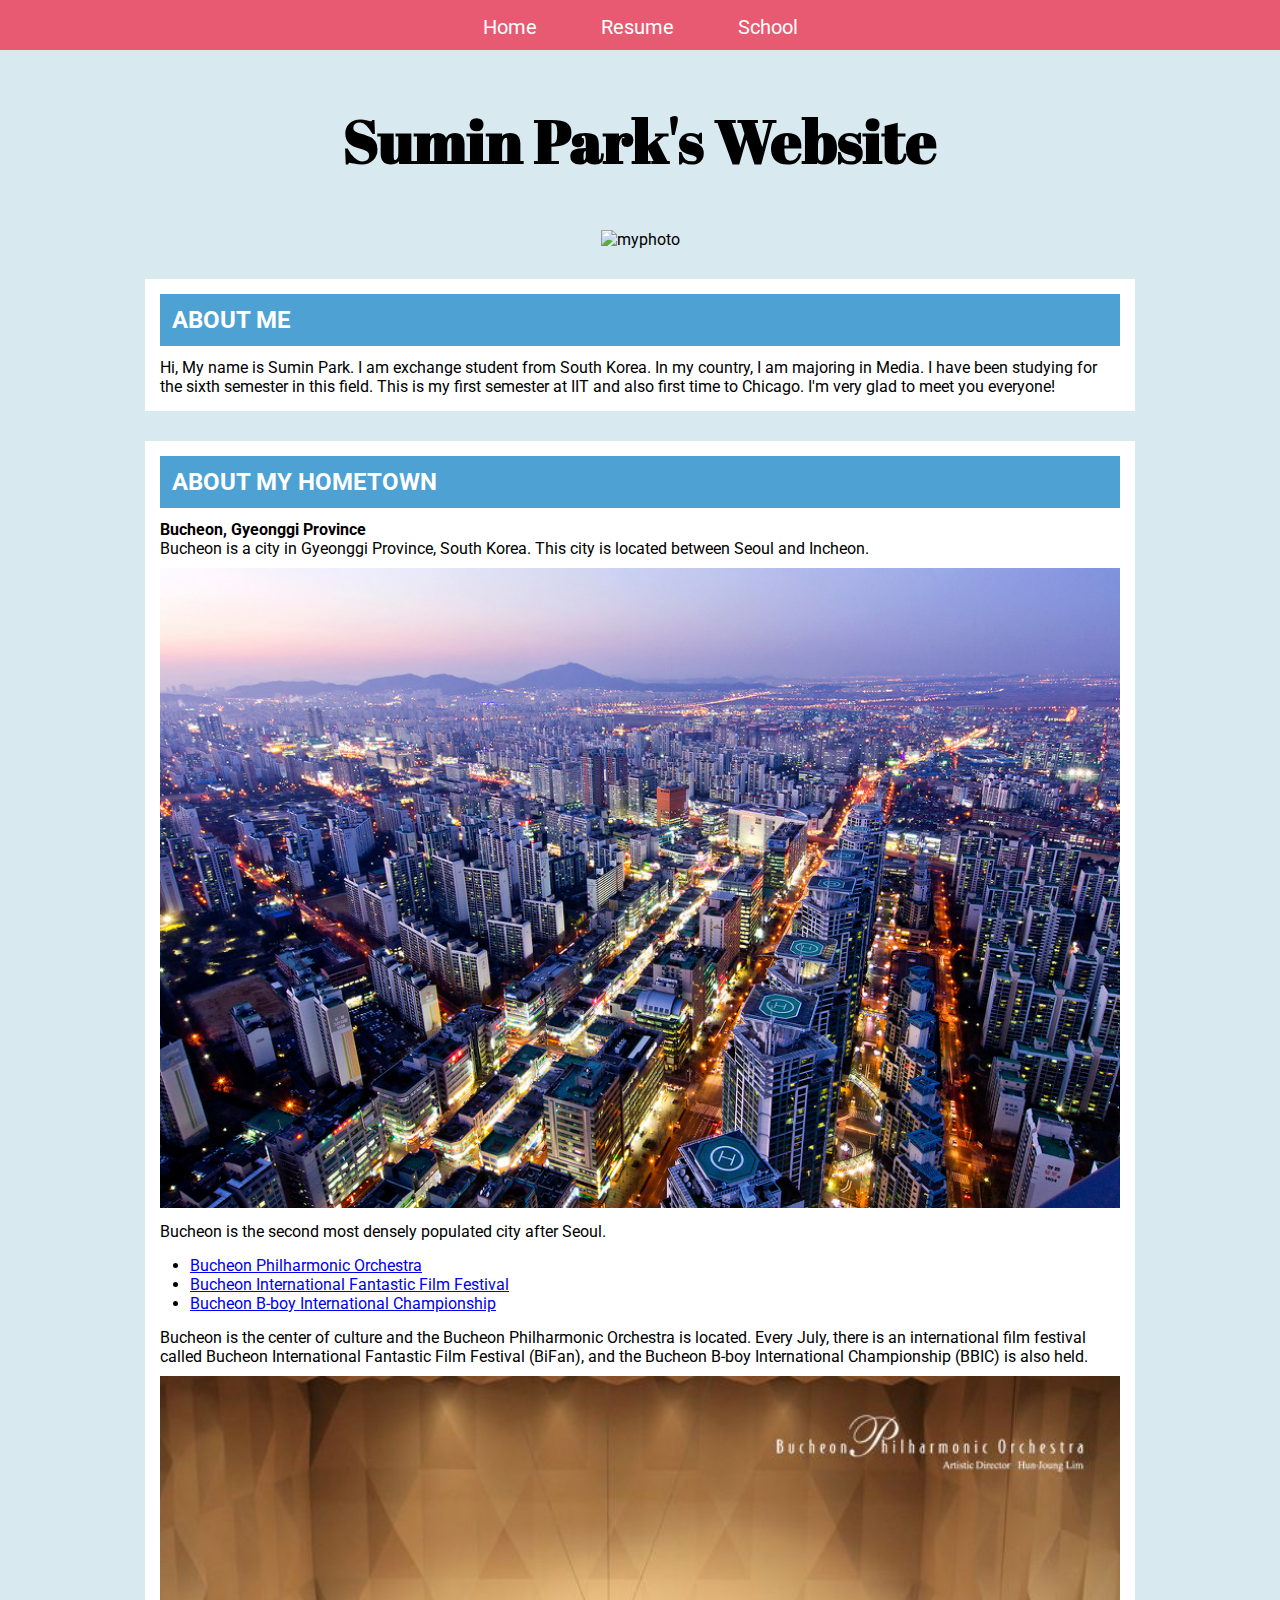
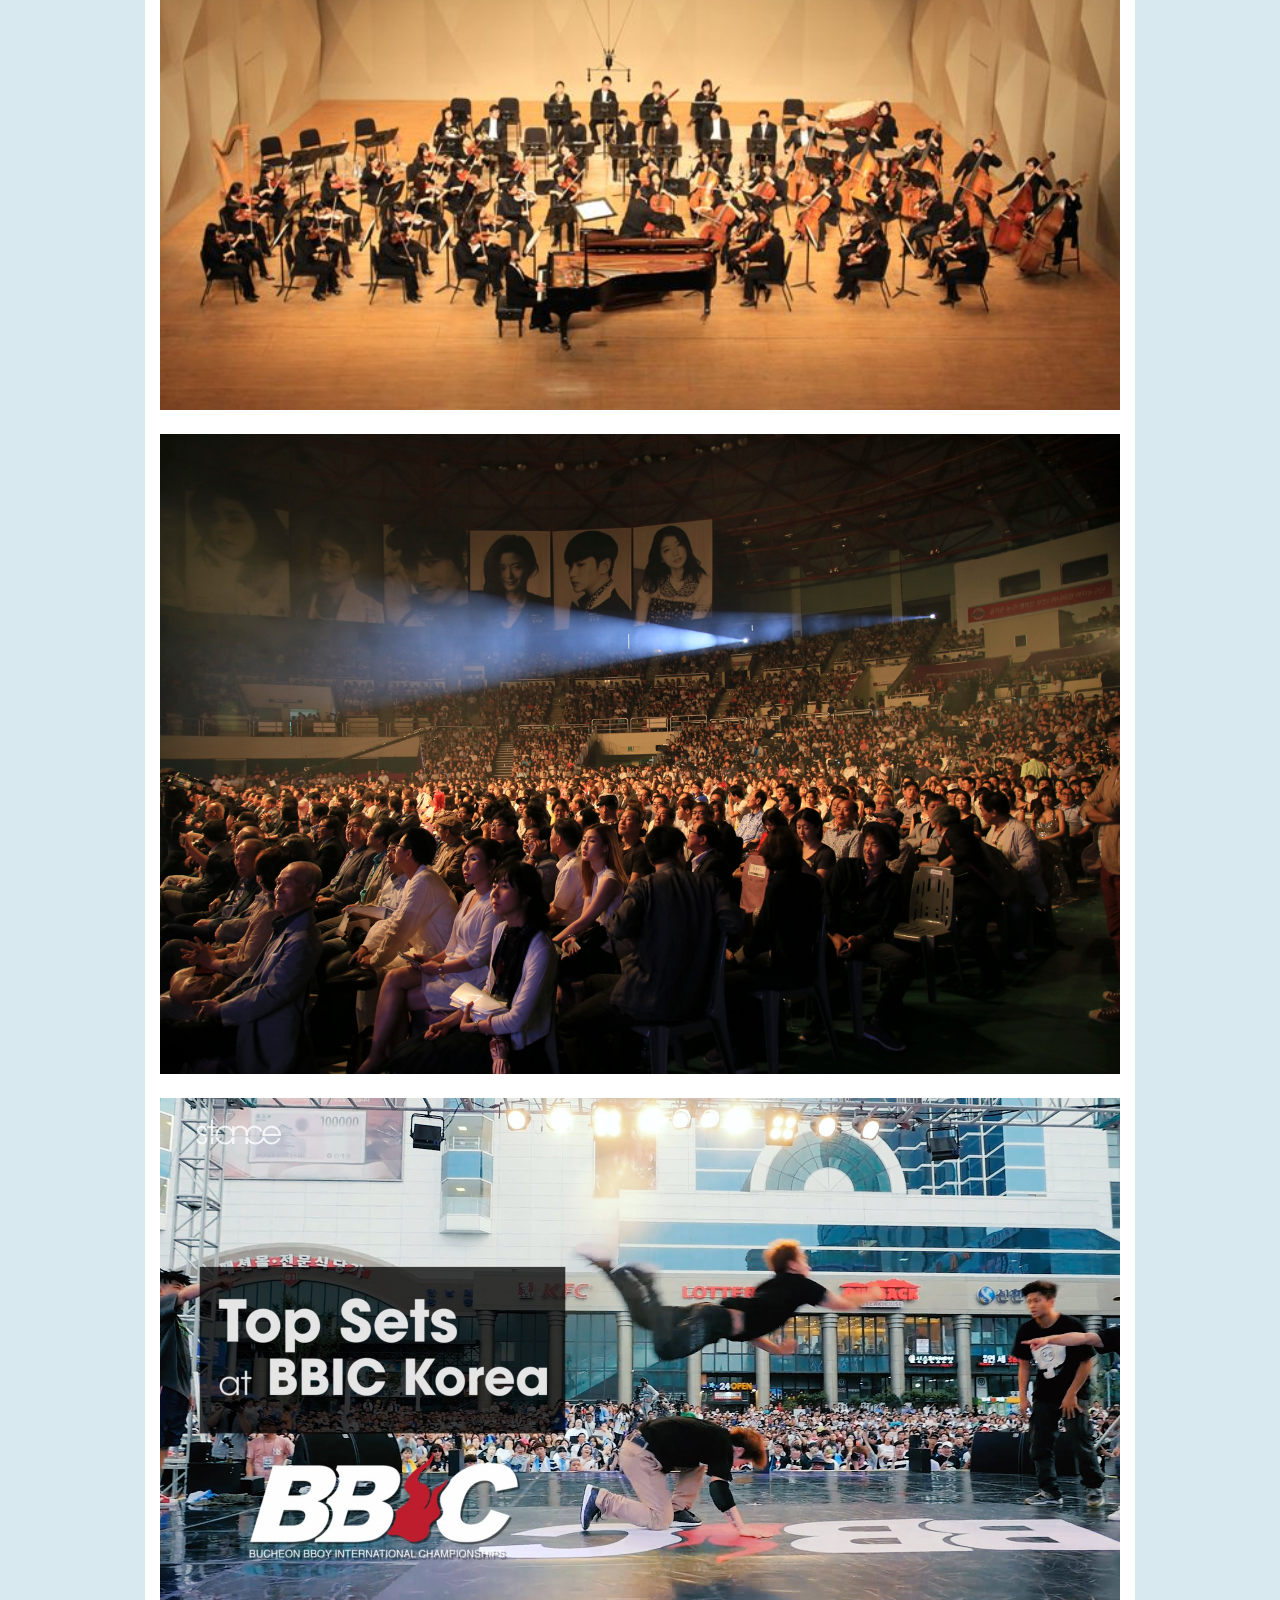
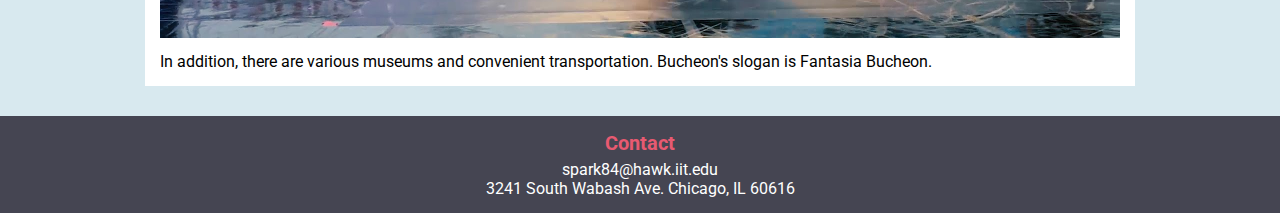
==== index.html @ 6b758d3c "Update index.html" ====
<!DOCTYPE html>
<html lang="en">
<head>
  <meta charset="UTF-8">
  <title>Sumin Park's Website</title>
  <link rel="stylesheet" type ="text/css" href ="style.css">
  <link href="https://fonts.googleapis.com/css?family=Abril+Fatface" rel="stylesheet">
  <link href="https://fonts.googleapis.com/css?family=Roboto" rel="stylesheet">
</head>
<body>
  <nav class="menu">
    <ul>
      <li><a href="index.html">Home</a></li>
      <li><a href="resume.html">Resume</a></li>
      <li><a href="school.html">School</a></li>
    </ul>
  </nav>
  <h1 class="title">Sumin Park's Website</h1>
  <div class="image0">
    <p align="center"><img src="image/myphoto.png" alt="myphoto"></p>
  </div>
  <section>
    <div class="me">
      <h2>About Me</h2>
      <p>Hi, My name is Sumin Park. I am exchange student from South Korea. In my country, I am majoring in Media. I have been studying for the sixth semester in this field. This is my first semester at IIT and also first time to Chicago. I'm very glad to meet you everyone!</p>
    </div>
  </section>
  <main class="home">
    <h2>About My Hometown</h2>
    <p><b>Bucheon, Gyeonggi Province</b></p>
    <p>Bucheon is a city in Gyeonggi Province, South Korea. This city is located between Seoul and Incheon.</p>
    <div class="image1">
      <img src="image/bucheon.jpg" alt="bucheon">
    </div>
    <p>Bucheon is the second most densely populated city after Seoul.</p>
    <ul>
      <li><a href="http://www.bucheonphil.or.kr/NEW_english/a00_bpo/a01_profile01_1.asp">Bucheon Philharmonic Orchestra</a></li>
      <li><a href="http://www.bifan.kr/eng/?sc_type=web">Bucheon International Fantastic Film Festival</a></li>
      <li><a href="http://bbickorea.com/">Bucheon B-boy International Championship</a></li>
    </ul>
    <p>Bucheon is the center of culture and the Bucheon Philharmonic Orchestra is located. Every July, there is an international film festival called Bucheon International Fantastic Film Festival (BiFan), and the Bucheon B-boy International Championship (BBIC) is also held.</p>
    <div class="image2">
      <img src="image/orchestra.jpg" alt="orchestra">
    </div>
    <div class="image3">
      <img src="image/bifan.jpg" alt="bifan">
    </div>
    <div class="image4">
      <img src="image/bbic.jpg" alt="bbic">
    </div>
    <p>In addition, there are various museums and convenient transportation. Bucheon's slogan is Fantasia Bucheon.</p>
  </main>
  <footer class="footer">
    <h2>Contact</h2>
    <p>spark84@hawk.iit.edu</p>
    <p>3241 South Wabash Ave. Chicago, IL 60616</p>
  </footer>
  </body>
</html>
---- style.css ----
body{
  background-color: #d8e9ef;
  font-family: 'Roboto', sans-serif;
}
* {
  padding: 0px;
  margin: 0px;
}
.menu{
   background-color: #e85a71;
   height: 50px;
   width: 100%;
   margin: 0;
   top: 0px;
   position: fixed;
   z-index: 4;
}
.menu a {
  display: block;
  color: #FFFFFF;
  text-align: center;
  align-content: center;
  padding: 15px 30px;
  font-size: 20px;
  text-decoration: none;
}
.menu a:hover{
  background-color: #454552;
}
.menu ul{
  margin: 0;
  text-align: center;
}
.menu li{
  display: inline-block;
}
.title{
  font-family: 'Abril Fatface', cursive;
  text-align: center;
  margin-top: 100px;
  margin-bottom: 50px;
  font-size: 60px;
}
.me{
  background: #FFFFFF;
  padding-top: 15px;
  padding-bottom: 15px;
  padding-right: 15px;
  padding-left: 15px;
  position: relative;
  width: 75%;
  margin: 30px auto;
}
.me h2{
  color: #FFFFFF;
  text-transform: uppercase;
  background-color: #4ea1d3;
  padding: 0.5em;
  margin-bottom: 0.5em;
}
.home{
  background: #FFFFFF;
  padding-top: 15px;
  padding-bottom: 15px;
  padding-right: 15px;
  padding-left: 15px;
  position: relative;
  width: 75%;
  margin: 30px auto;
}
.home h2{
  color: #FFFFFF;
  text-transform: uppercase;
  background-color: #4ea1d3;
  padding: 0.5em;
  margin-bottom: 0.5em;
}
.home ul{
  padding-top: 15px;
  padding-bottom: 15px;
  padding-right: 15px;
  padding-left: 30px;
  position: relative;
}
.resume{
  background: #FFFFFF;
  padding-top: 15px;
  padding-bottom: 15px;
  padding-right: 15px;
  padding-left: 15px;
  position: relative;
  width: 75%;
  margin: 30px auto;
}
.resume ul{
  padding-bottom: 15px;
  padding-right: 15px;
  padding-left: 30px;
  position: relative;
}
.info{
  text-align: right;
  padding-bottom: 10px;
}
.info h1{
  text-align: right;
  font-size: 30px;
  font-weight: bold;
  font-style: italic;
  padding-top: 10px;
  padding-bottom: 10px;
}
.image0 img{
  width: 30%;
  margin: 0px auto;
}
.image1 img{
  width: 100%;
  margin: 10px auto;
}
.image2 img{
  width: 100%;
  margin: 10px auto;
}
.image3 img{
  width: 100%;
  margin: 10px auto;
}
.image4 img{
  width: 100%;
  margin: 10px auto;
}
.image5 img{
  width: 100%;
  margin: 10px auto;
}
.image6 img{
  width: 100%;
  margin: 10px auto;
}
.image7 img{
  width: 100%;
  margin: 10px auto;
}
.video1{
  width: 80%;
  margin: 10px auto;
}
.resume h2{
  font-size: 25px;
  margin: 10px auto;
  padding-bottom: 10px;
  border-bottom: 1px solid #000000;
}
.school{
  background: #FFFFFF;
  padding-top: 15px;
  padding-bottom: 15px;
  padding-right: 15px;
  padding-left: 15px;
  position: relative;
  width: 75%;
  margin: 30px auto;
}
.school h2{
  color: #FFFFFF;
  text-transform: uppercase;
  background-color: #4ea1d3;
  padding: 0.5em;
  margin-bottom: 0.5em;
}
section{
  display: block;
}
.footer{
  color: #FFFFFF;
  background: #454552;
  padding-top: 15px;
  padding-bottom: 15px;
  position: relative;
  width: 100%;
  text-align: center;
}
.footer h2{
  color: #e85a71;
  font-size: 20px;
  font-weight: bold;
  padding-bottom: 5px;
  text-align: center;
}
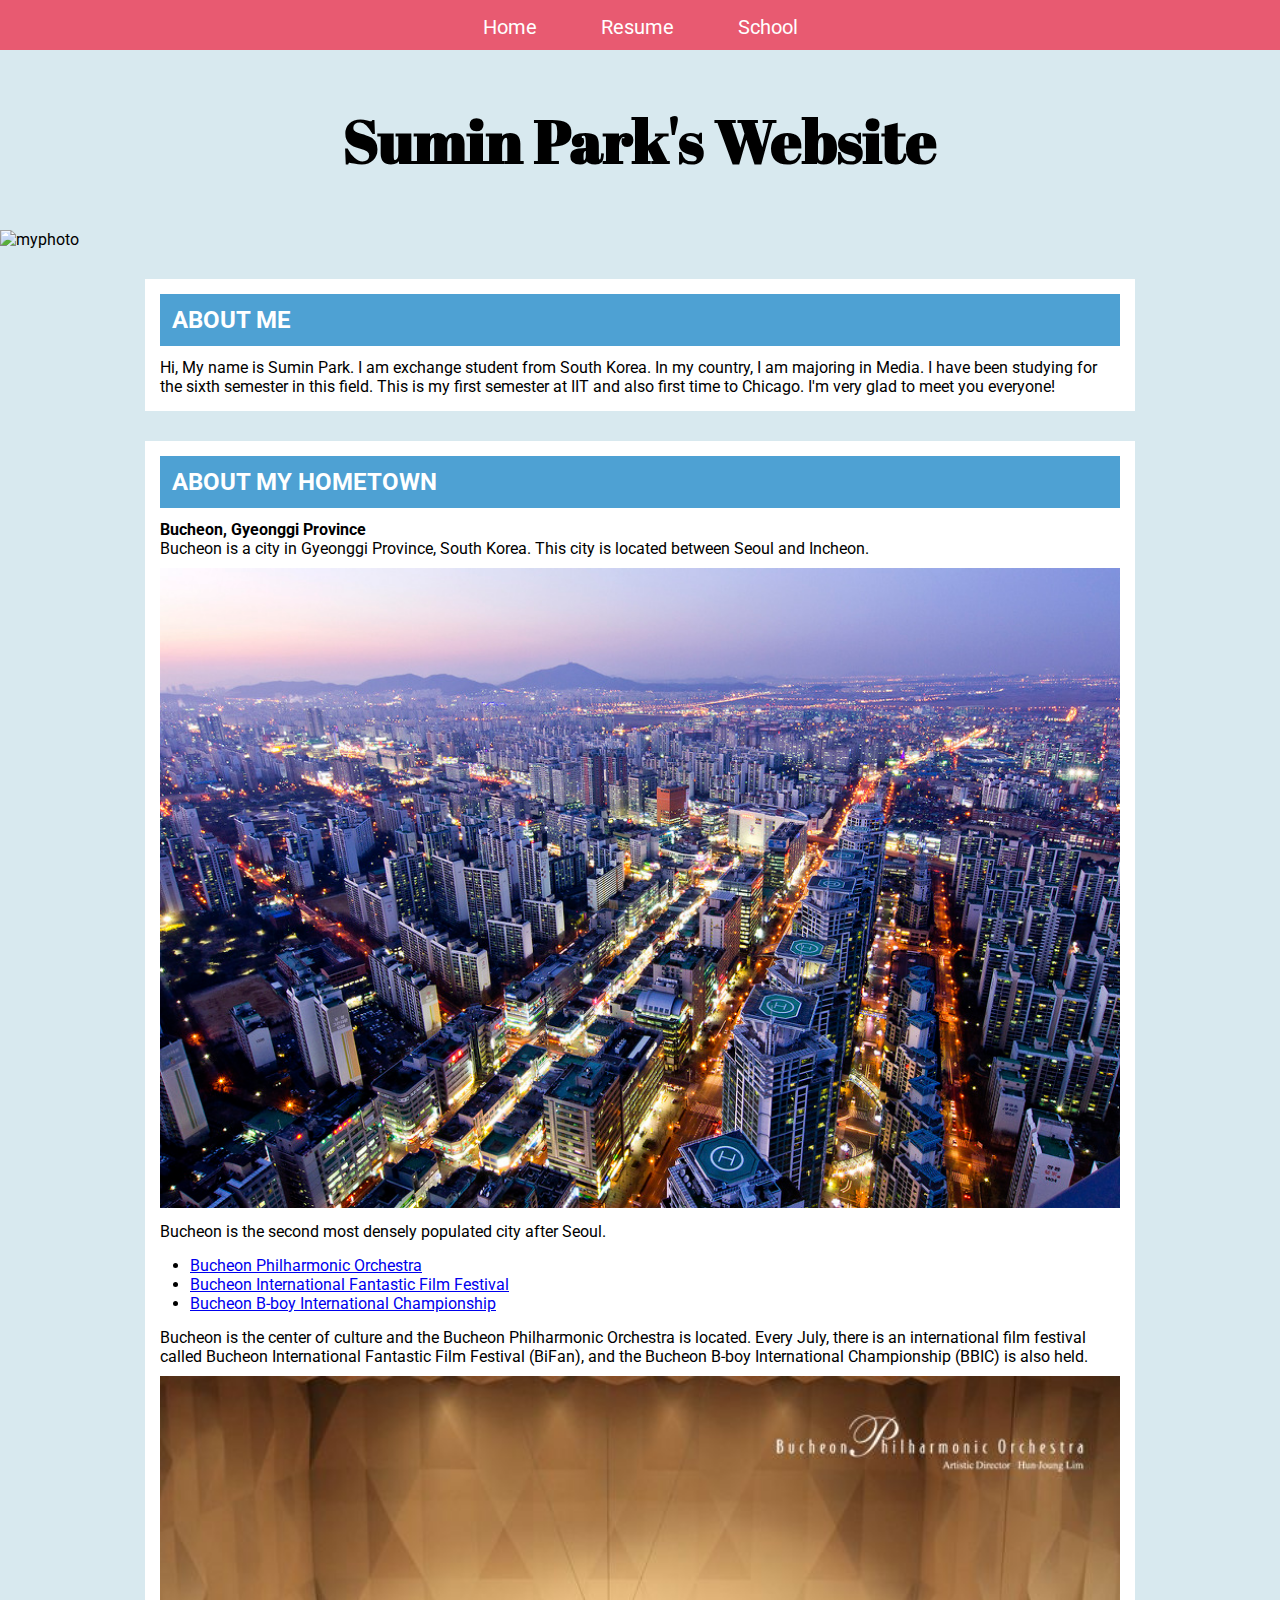
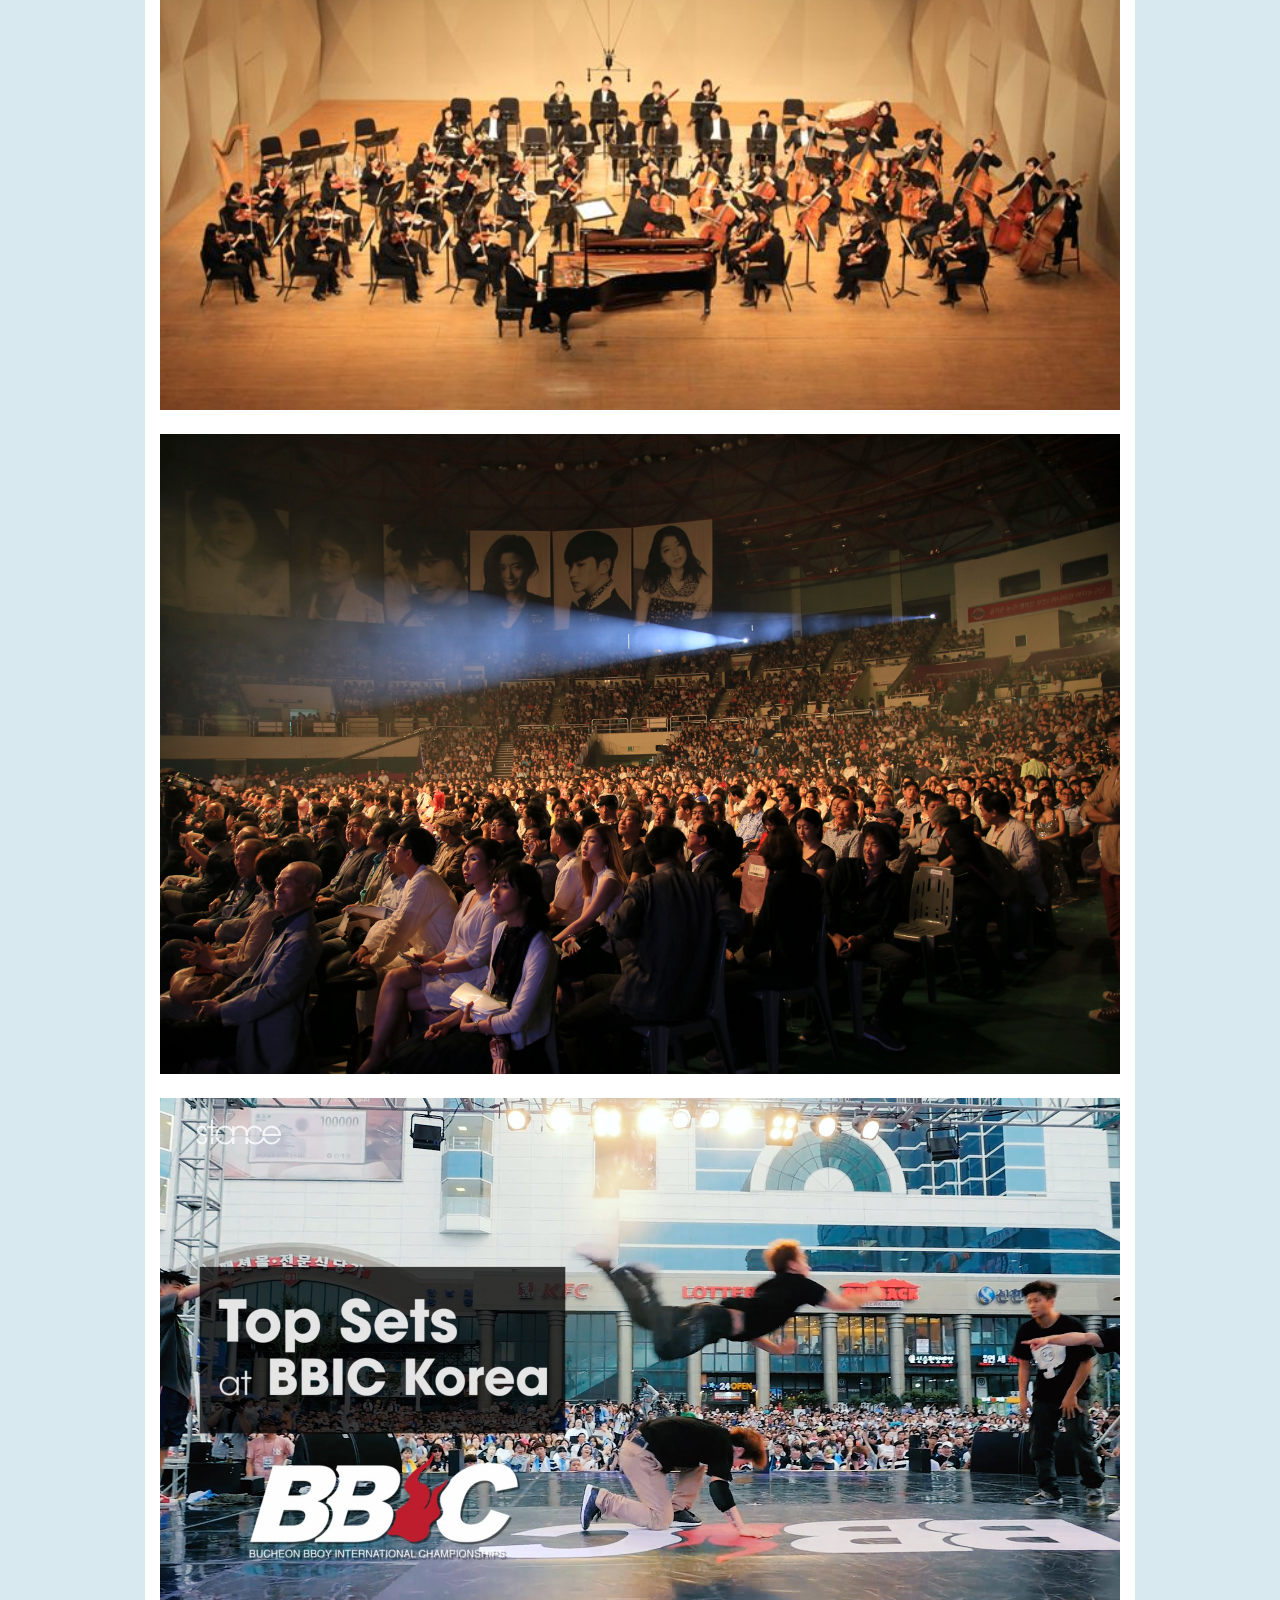
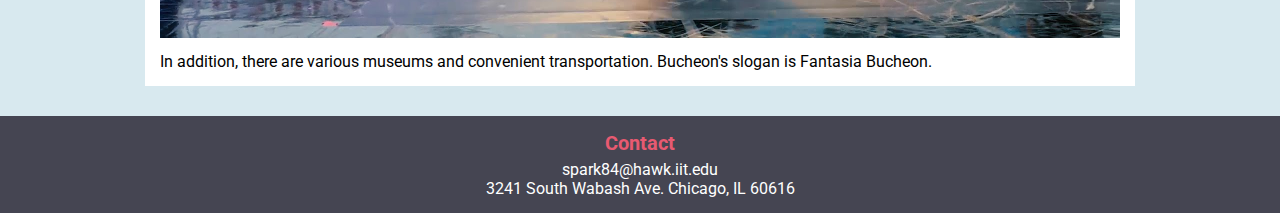
==== commit 0fb6e884: "Update index.html" ====
--- a/index.html
+++ b/index.html
@@ -17,7 +17,7 @@
   </nav>
   <h1 class="title">Sumin Park's Website</h1>
   <div class="image0">
-    <p align="center"><img src="image/myphoto.png" alt="myphoto"></p>
+    <img src="image/myphoto.png" alt="myphoto">
   </div>
   <section>
     <div class="me">
--- a/style.css
+++ b/style.css
@@ -102,7 +102,7 @@
   text-align: right;
   padding-bottom: 10px;
 }
-.info h1{
+.info h2{
   text-align: right;
   font-size: 30px;
   font-weight: bold;
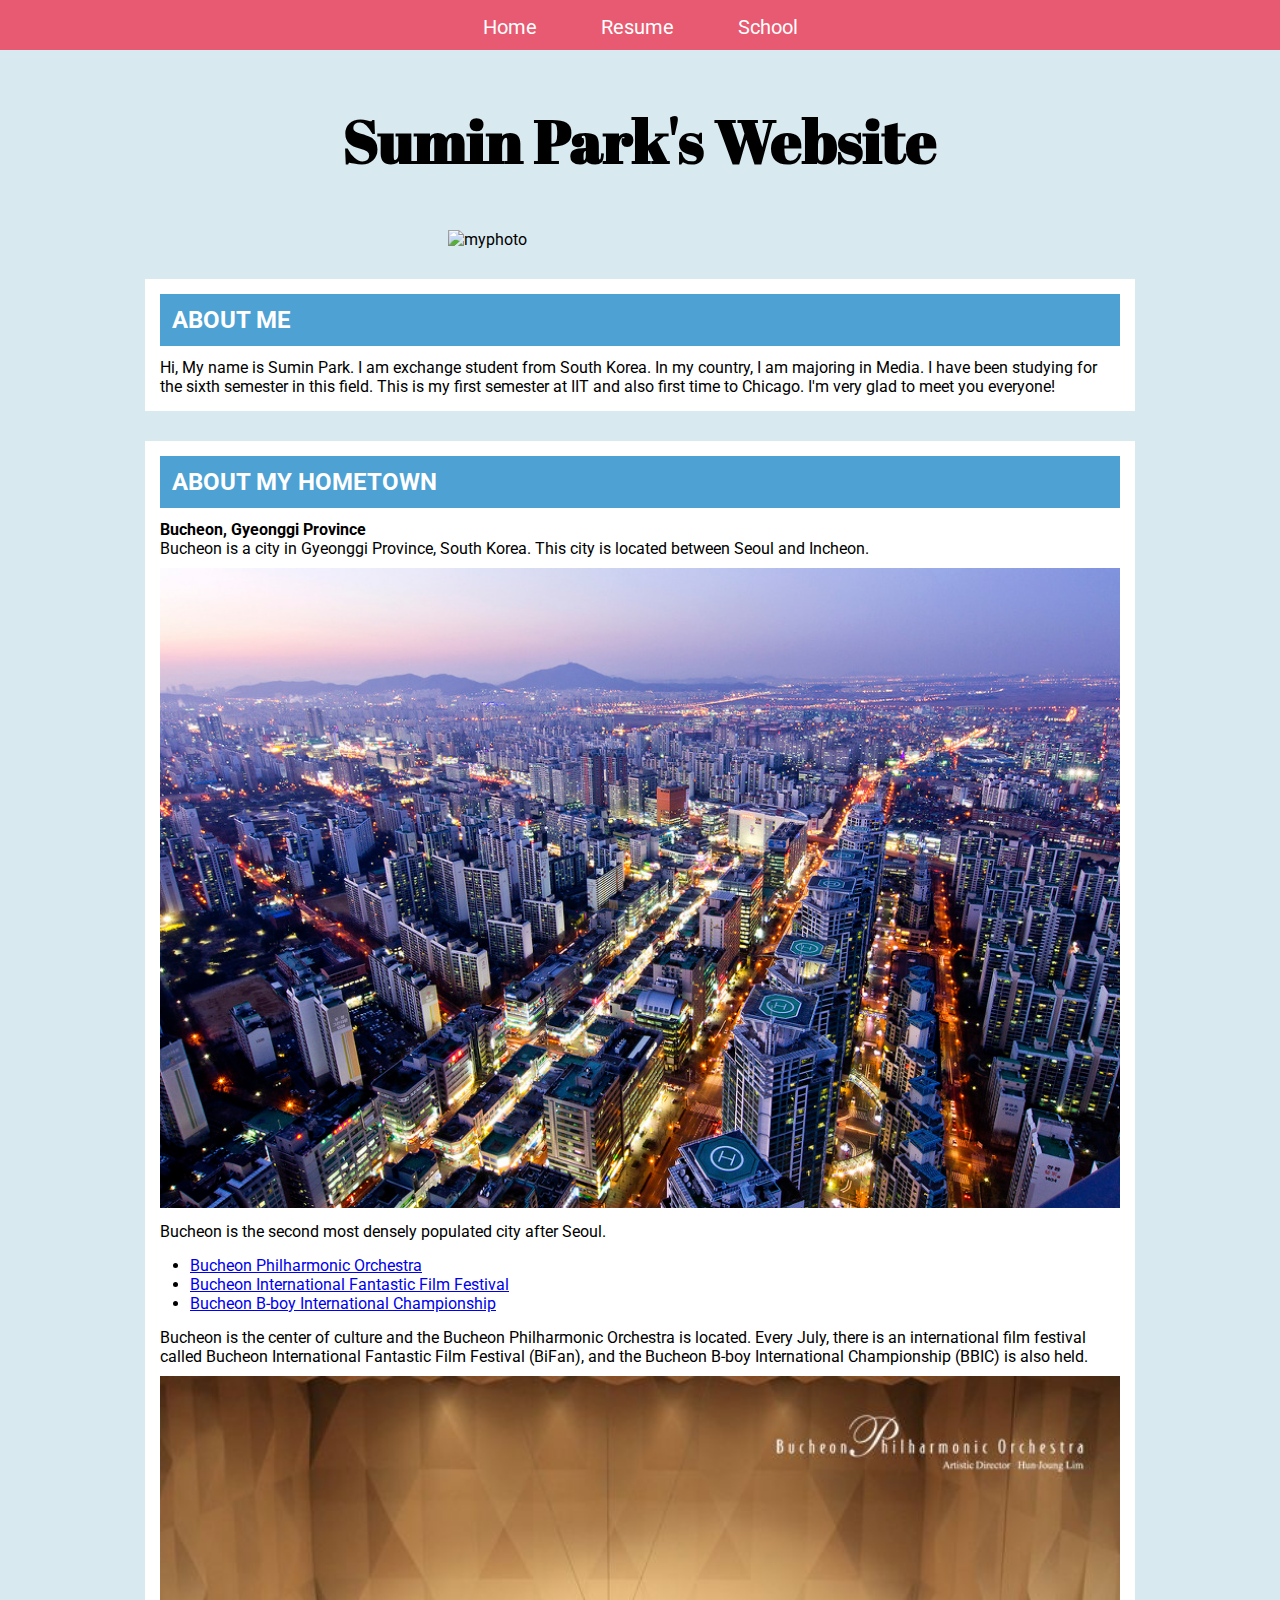
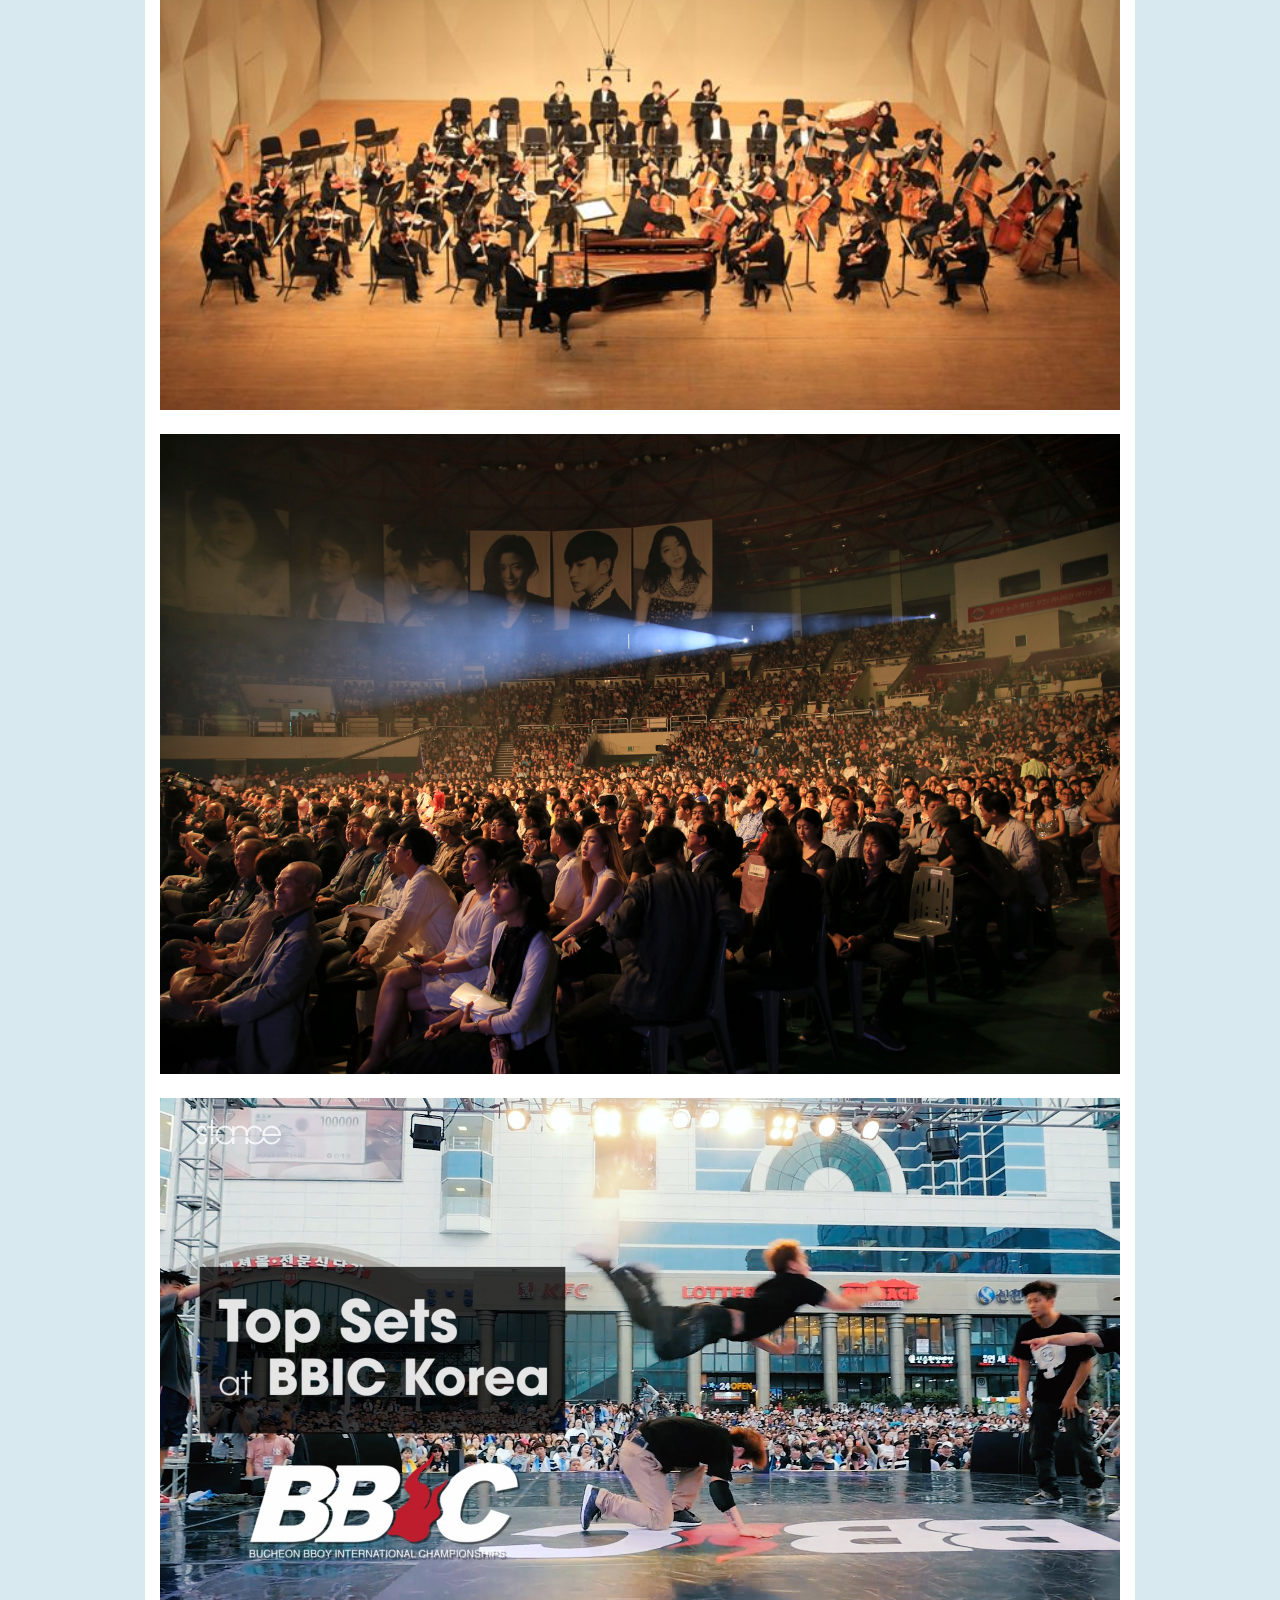
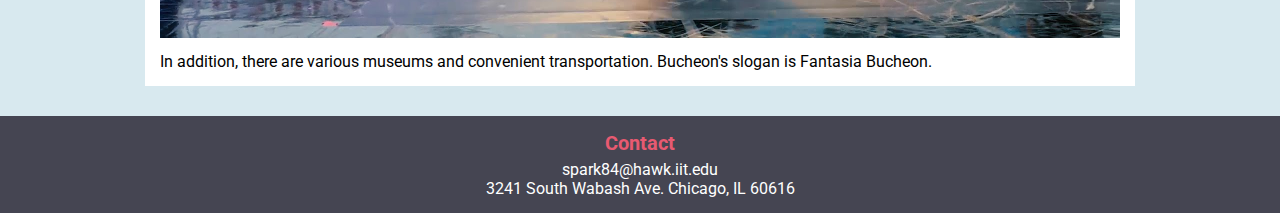
==== commit 99ae15ed: "create a style folder" ====
--- a/index.html
+++ b/index.html
@@ -3,7 +3,7 @@
 <head>
   <meta charset="UTF-8">
   <title>Sumin Park's Website</title>
-  <link rel="stylesheet" type ="text/css" href ="style.css">
+  <link rel="stylesheet" type ="text/css" href ="style/style.css">
   <link href="https://fonts.googleapis.com/css?family=Abril+Fatface" rel="stylesheet">
   <link href="https://fonts.googleapis.com/css?family=Roboto" rel="stylesheet">
 </head>
--- a/style/style.css
+++ b/style/style.css
@@ -0,0 +1,192 @@
+body{
+  background-color: #d8e9ef;
+  font-family: 'Roboto', sans-serif;
+}
+* {
+  padding: 0px;
+  margin: 0px;
+}
+.menu{
+   background-color: #e85a71;
+   height: 50px;
+   width: 100%;
+   margin: 0;
+   top: 0px;
+   position: fixed;
+   z-index: 4;
+}
+.menu a {
+  display: block;
+  color: #FFFFFF;
+  text-align: center;
+  align-content: center;
+  padding: 15px 30px;
+  font-size: 20px;
+  text-decoration: none;
+}
+.menu a:hover{
+  background-color: #454552;
+}
+.menu ul{
+  margin: 0;
+  text-align: center;
+}
+.menu li{
+  display: inline-block;
+}
+.title{
+  font-family: 'Abril Fatface', cursive;
+  text-align: center;
+  margin-top: 100px;
+  margin-bottom: 50px;
+  font-size: 60px;
+}
+.me{
+  background: #FFFFFF;
+  padding-top: 15px;
+  padding-bottom: 15px;
+  padding-right: 15px;
+  padding-left: 15px;
+  position: relative;
+  width: 75%;
+  margin: 30px auto;
+}
+.me h2{
+  color: #FFFFFF;
+  text-transform: uppercase;
+  background-color: #4ea1d3;
+  padding: 0.5em;
+  margin-bottom: 0.5em;
+}
+.home{
+  background: #FFFFFF;
+  padding-top: 15px;
+  padding-bottom: 15px;
+  padding-right: 15px;
+  padding-left: 15px;
+  position: relative;
+  width: 75%;
+  margin: 30px auto;
+}
+.home h2{
+  color: #FFFFFF;
+  text-transform: uppercase;
+  background-color: #4ea1d3;
+  padding: 0.5em;
+  margin-bottom: 0.5em;
+}
+.home ul{
+  padding-top: 15px;
+  padding-bottom: 15px;
+  padding-right: 15px;
+  padding-left: 30px;
+  position: relative;
+}
+.resume{
+  background: #FFFFFF;
+  padding-top: 15px;
+  padding-bottom: 15px;
+  padding-right: 15px;
+  padding-left: 15px;
+  position: relative;
+  width: 75%;
+  margin: 30px auto;
+}
+.resume ul{
+  padding-bottom: 15px;
+  padding-right: 15px;
+  padding-left: 30px;
+  position: relative;
+}
+.info{
+  text-align: right;
+  padding-bottom: 10px;
+}
+.info h3{
+  text-align: right;
+  font-size: 30px;
+  font-weight: bold;
+  font-style: italic;
+  padding-top: 10px;
+  padding-bottom: 10px;
+}
+.image0 img{
+  width: 30%;
+  display: block;
+  margin: 0px auto;
+}
+.image1 img{
+  width: 100%;
+  margin: 10px auto;
+}
+.image2 img{
+  width: 100%;
+  margin: 10px auto;
+}
+.image3 img{
+  width: 100%;
+  margin: 10px auto;
+}
+.image4 img{
+  width: 100%;
+  margin: 10px auto;
+}
+.image5 img{
+  width: 100%;
+  margin: 10px auto;
+}
+.image6 img{
+  width: 100%;
+  margin: 10px auto;
+}
+.image7 img{
+  width: 100%;
+  margin: 10px auto;
+}
+.video1{
+  width: 100%;
+  display: block;
+  margin: 10px auto;
+}
+.resume h2{
+  font-size: 25px;
+  margin: 10px auto;
+  padding-bottom: 10px;
+  border-bottom: 1px solid #000000;
+}
+.school{
+  background: #FFFFFF;
+  padding-top: 15px;
+  padding-bottom: 15px;
+  padding-right: 15px;
+  padding-left: 15px;
+  position: relative;
+  width: 75%;
+  margin: 30px auto;
+}
+.school h2{
+  color: #FFFFFF;
+  text-transform: uppercase;
+  background-color: #4ea1d3;
+  padding: 0.5em;
+  margin-bottom: 0.5em;
+}
+section{
+  display: block;
+}
+.footer{
+  color: #FFFFFF;
+  background: #454552;
+  padding-top: 15px;
+  padding-bottom: 15px;
+  position: relative;
+  width: 100%;
+  text-align: center;
+}
+.footer h2{
+  color: #e85a71;
+  font-size: 20px;
+  font-weight: bold;
+  padding-bottom: 5px;
+  text-align: center;
+}
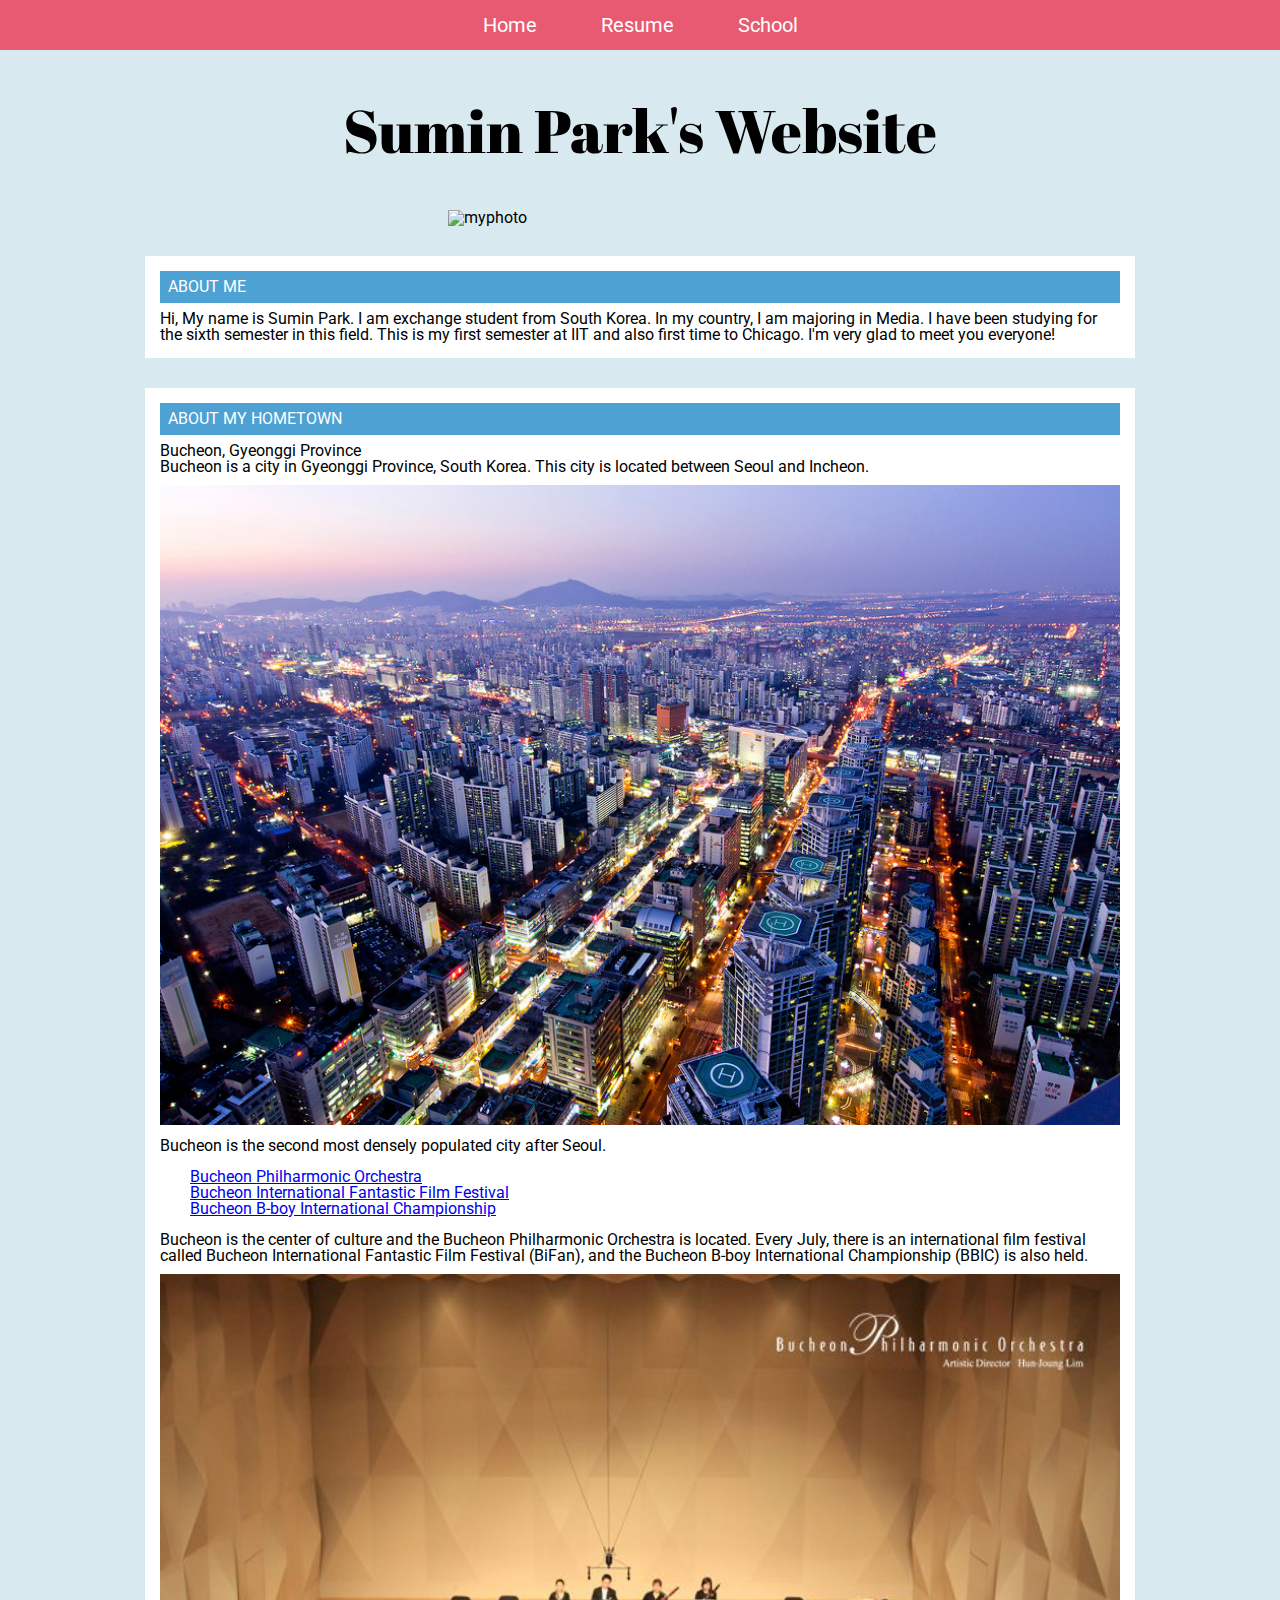
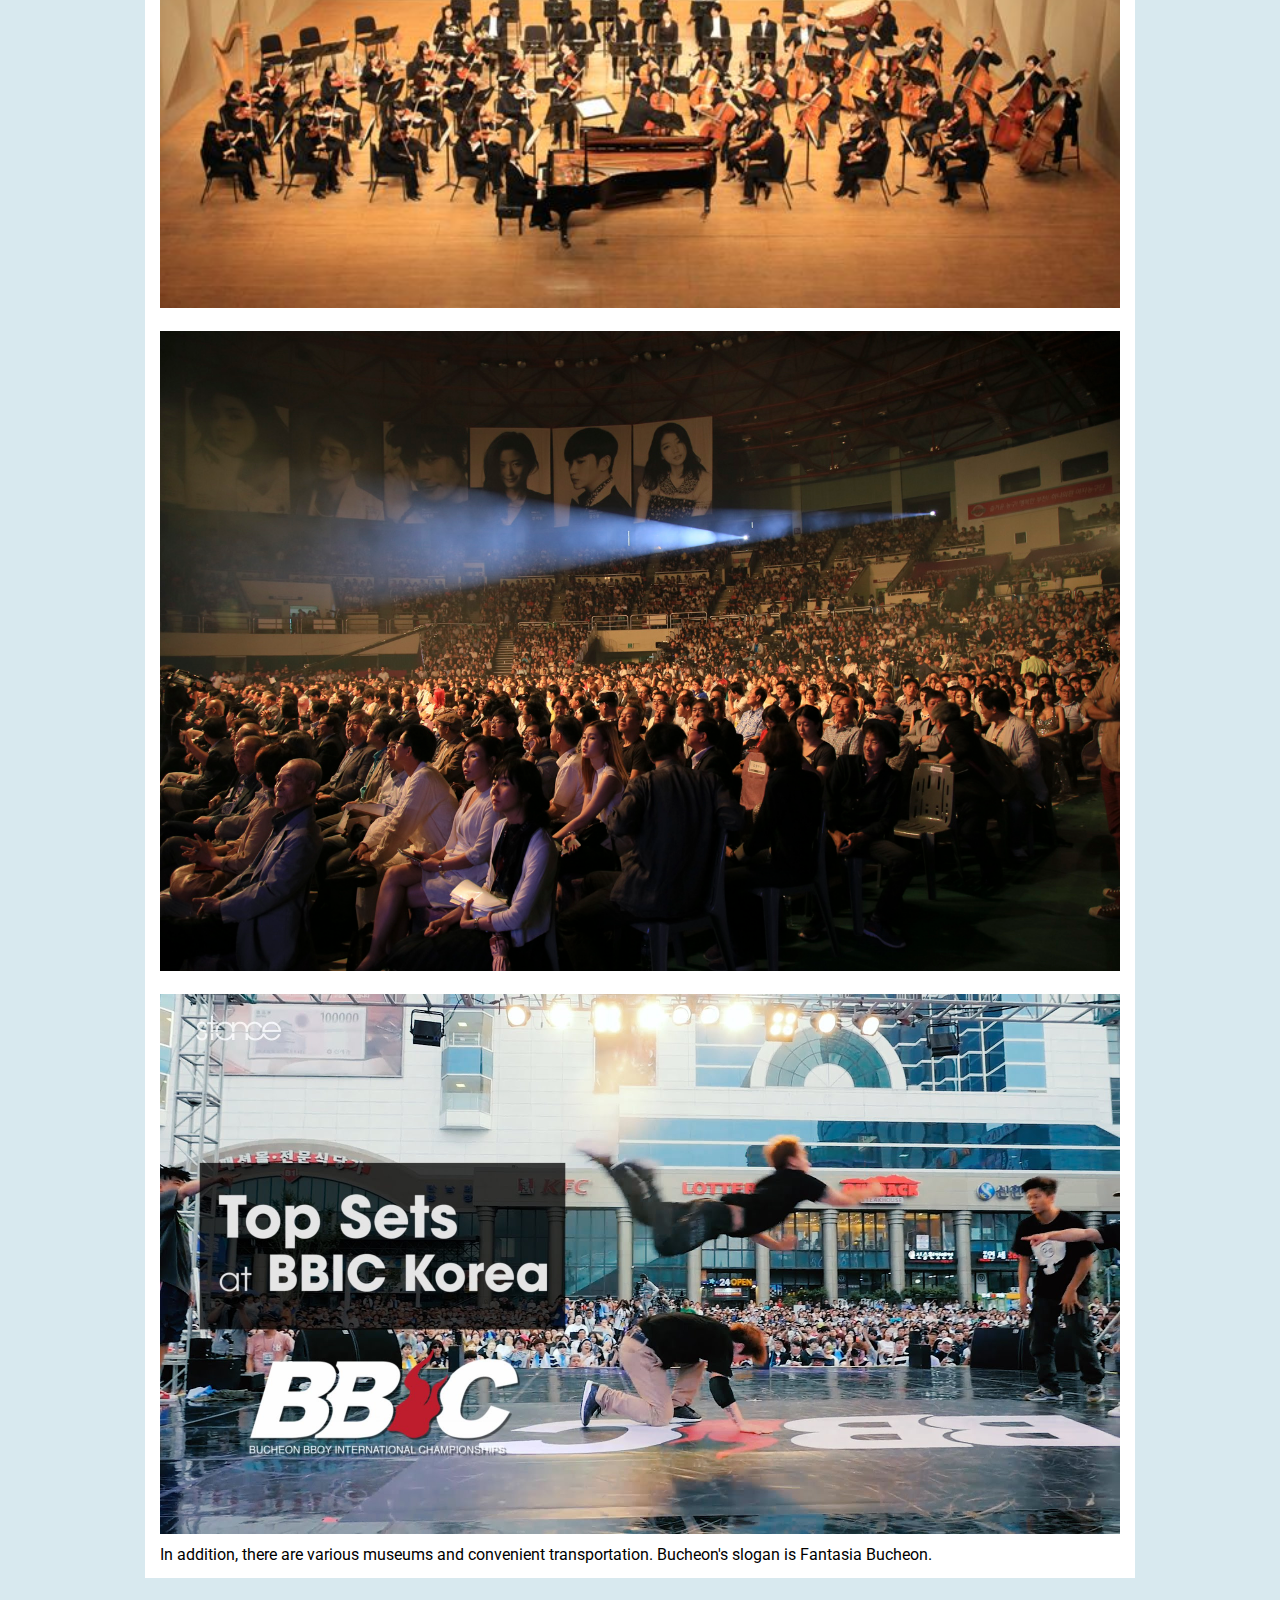
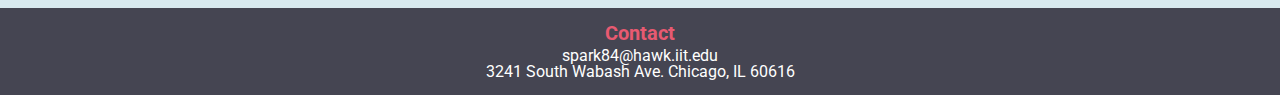
==== commit 73a3b455: "css reset" ====
--- a/index.html
+++ b/index.html
@@ -3,7 +3,8 @@
 <head>
   <meta charset="UTF-8">
   <title>Sumin Park's Website</title>
-  <link rel="stylesheet" type ="text/css" href ="style/style.css">
+  <link rel="stylesheet" type="text/css" href="style/reset.css">
+  <link rel="stylesheet" type="text/css" href="style/style.css">
   <link href="https://fonts.googleapis.com/css?family=Abril+Fatface" rel="stylesheet">
   <link href="https://fonts.googleapis.com/css?family=Roboto" rel="stylesheet">
 </head>
@@ -27,7 +28,7 @@
   </section>
   <main class="home">
     <h2>About My Hometown</h2>
-    <p><b>Bucheon, Gyeonggi Province</b></p>
+    <p><strong>Bucheon, Gyeonggi Province</strong></p>
     <p>Bucheon is a city in Gyeonggi Province, South Korea. This city is located between Seoul and Incheon.</p>
     <div class="image1">
       <img src="image/bucheon.jpg" alt="bucheon">
--- a/style/style.css
+++ b/style/style.css
@@ -26,6 +26,7 @@
 }
 .menu a:hover{
   background-color: #454552;
+  height: 20px;
 }
 .menu ul{
   margin: 0;
@@ -143,10 +144,8 @@
   width: 100%;
   margin: 10px auto;
 }
-.video1{
+.video1 video{
   width: 100%;
-  display: block;
-  margin: 10px auto;
 }
 .resume h2{
   font-size: 25px;
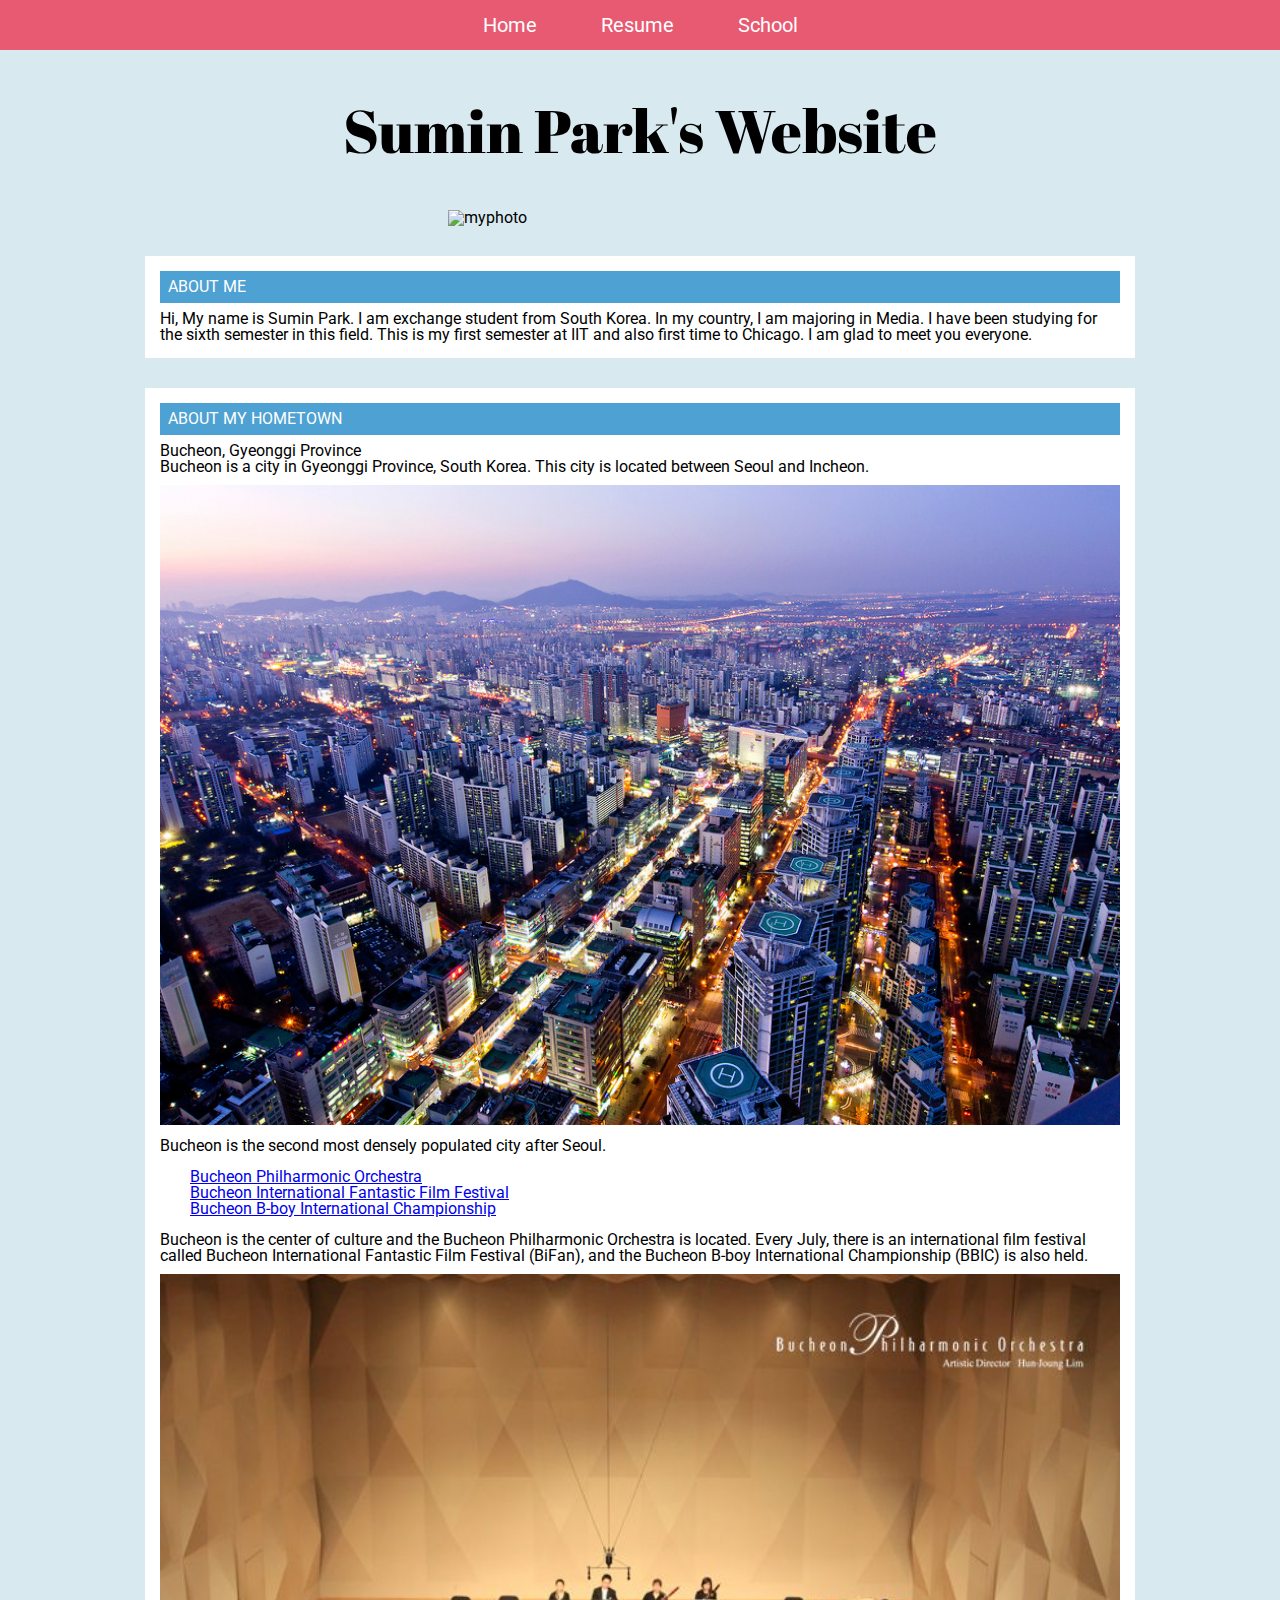
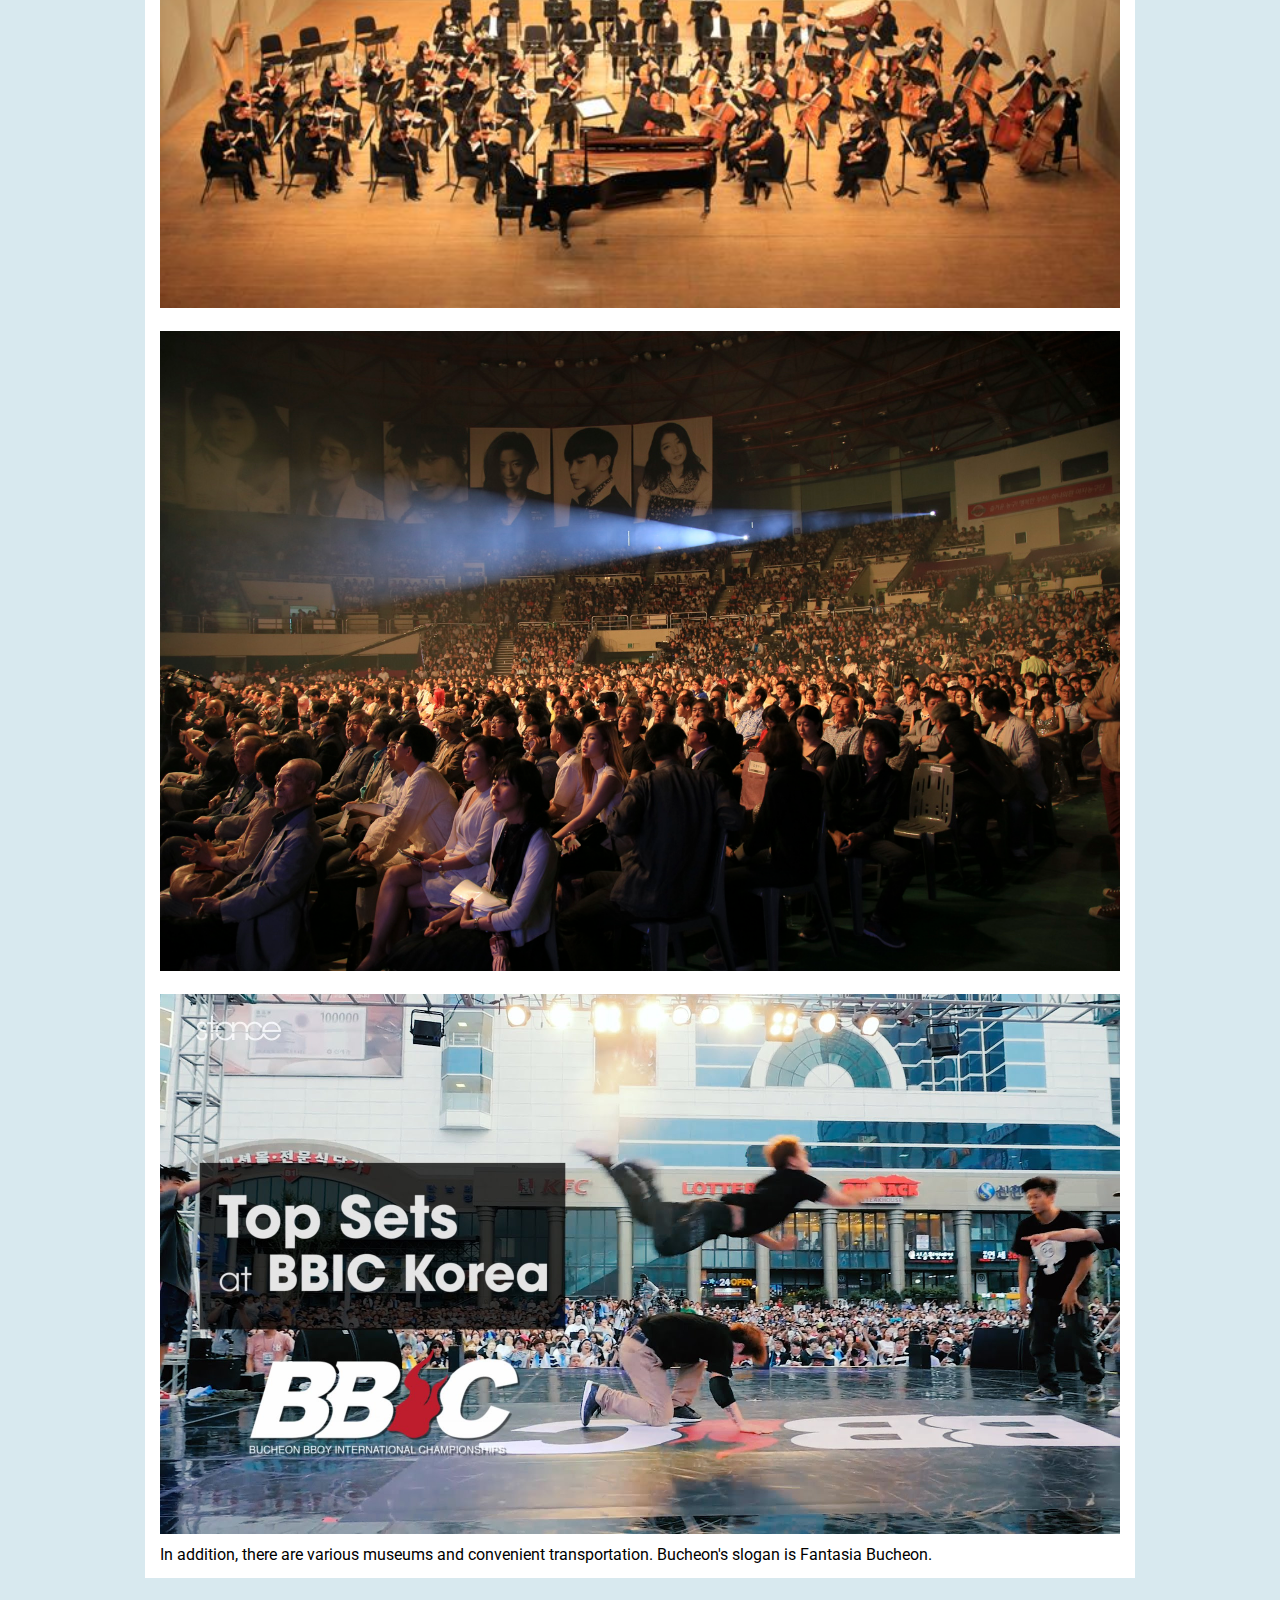
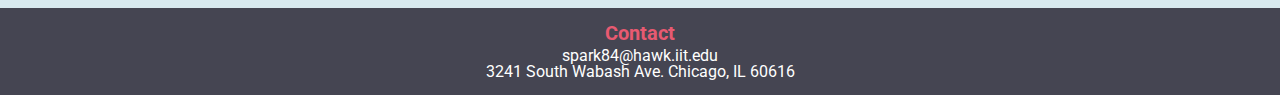
==== commit 9c184552: "Change special characters to utf-8 code" ====
--- a/index.html
+++ b/index.html
@@ -2,7 +2,7 @@
 <html lang="en">
 <head>
   <meta charset="UTF-8">
-  <title>Sumin Park's Website</title>
+  <title>Sumin Park&#39;s Website</title>
   <link rel="stylesheet" type="text/css" href="style/reset.css">
   <link rel="stylesheet" type="text/css" href="style/style.css">
   <link href="https://fonts.googleapis.com/css?family=Abril+Fatface" rel="stylesheet">
@@ -23,7 +23,7 @@
   <section>
     <div class="me">
       <h2>About Me</h2>
-      <p>Hi, My name is Sumin Park. I am exchange student from South Korea. In my country, I am majoring in Media. I have been studying for the sixth semester in this field. This is my first semester at IIT and also first time to Chicago. I'm very glad to meet you everyone!</p>
+      <p>Hi, My name is Sumin Park. I am exchange student from South Korea. In my country, I am majoring in Media. I have been studying for the sixth semester in this field. This is my first semester at IIT and also first time to Chicago. I am glad to meet you everyone.</p>
     </div>
   </section>
   <main class="home">
@@ -39,7 +39,7 @@
       <li><a href="http://www.bifan.kr/eng/?sc_type=web">Bucheon International Fantastic Film Festival</a></li>
       <li><a href="http://bbickorea.com/">Bucheon B-boy International Championship</a></li>
     </ul>
-    <p>Bucheon is the center of culture and the Bucheon Philharmonic Orchestra is located. Every July, there is an international film festival called Bucheon International Fantastic Film Festival (BiFan), and the Bucheon B-boy International Championship (BBIC) is also held.</p>
+    <p>Bucheon is the center of culture and the Bucheon Philharmonic Orchestra is located. Every July, there is an international film festival called Bucheon International Fantastic Film Festival &#40;BiFan&#41;, and the Bucheon B-boy International Championship &#40;BBIC&#41; is also held.</p>
     <div class="image2">
       <img src="image/orchestra.jpg" alt="orchestra">
     </div>
@@ -53,7 +53,7 @@
   </main>
   <footer class="footer">
     <h2>Contact</h2>
-    <p>spark84@hawk.iit.edu</p>
+    <p>spark84&#64;hawk.iit.edu</p>
     <p>3241 South Wabash Ave. Chicago, IL 60616</p>
   </footer>
   </body>
--- a/style/style.css
+++ b/style/style.css
@@ -51,6 +51,7 @@
   position: relative;
   width: 75%;
   margin: 30px auto;
+  float: none;
 }
 .me h2{
   color: #FFFFFF;
@@ -102,6 +103,7 @@
 .info{
   text-align: right;
   padding-bottom: 10px;
+  float: none;
 }
 .info h3{
   text-align: right;
@@ -115,34 +117,42 @@
   width: 30%;
   display: block;
   margin: 0px auto;
+  float: none;
 }
 .image1 img{
   width: 100%;
   margin: 10px auto;
+  float: none;
 }
 .image2 img{
   width: 100%;
   margin: 10px auto;
+  float: none;
 }
 .image3 img{
   width: 100%;
   margin: 10px auto;
+  float: none;
 }
 .image4 img{
   width: 100%;
   margin: 10px auto;
+  float: none;
 }
 .image5 img{
   width: 100%;
   margin: 10px auto;
+  float: none;
 }
 .image6 img{
   width: 100%;
   margin: 10px auto;
+  float: none;
 }
 .image7 img{
   width: 100%;
   margin: 10px auto;
+  float: none;
 }
 .video1 video{
   width: 100%;
